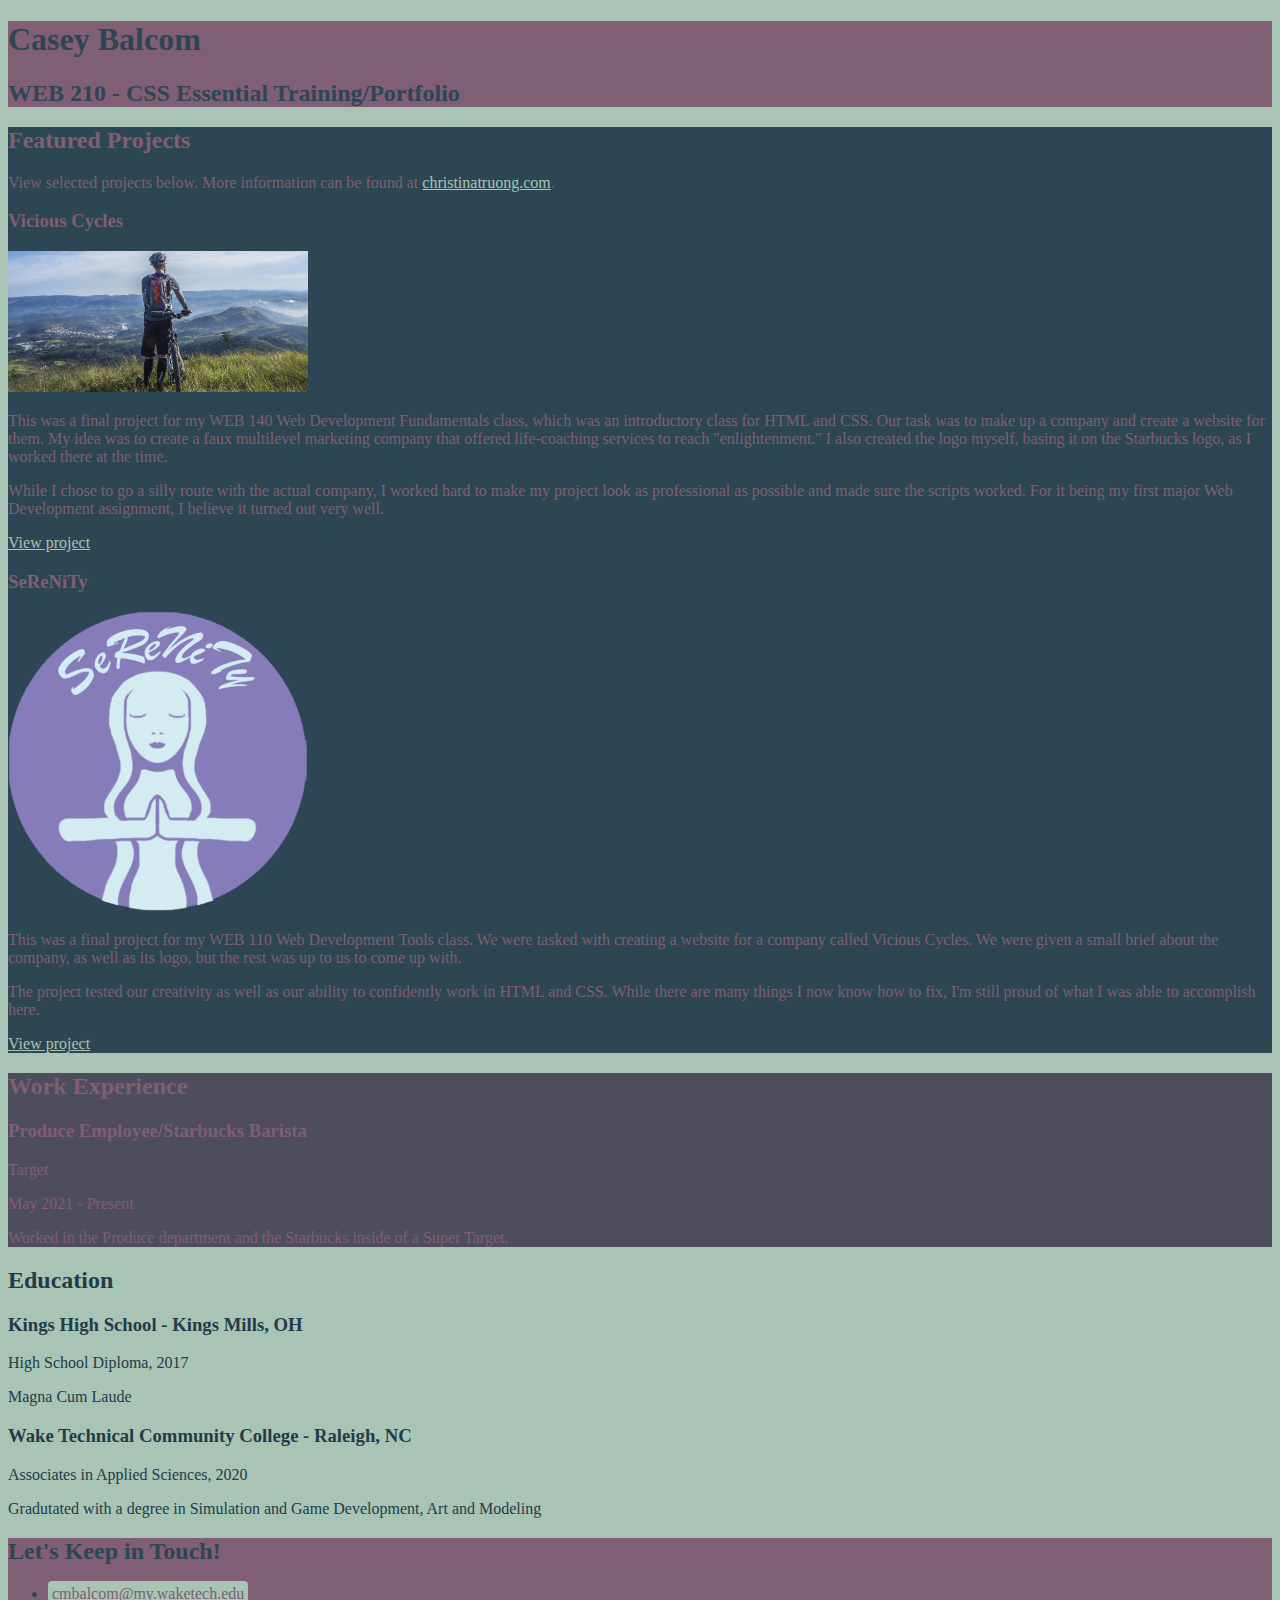
==== ResumeAssignment/index.html @ 67ddf85d "Add files via upload" ====
<!DOCTYPE html>
<html lang="en">
  <head>
    <meta charset="UTF-8">
    <meta name="viewport" content="width=device-width, initial-scale=1.0">
    <title>Casey Balcom/WEB210</title>
    <link rel="stylesheet" href="css/styles.css">
  </head>
  <body>
    <main>
      <!-- ***********************  ABOUT / PROFILE  *********************** -->
      <header>
        <h1>Casey Balcom</h1>
        <h2>WEB 210 - CSS Essential Training/Portfolio</h2>

        <!--<p>Add your profile copy here. Add more paragraphs or links as needed. Here is some dummy text: Lorem ipsum dolor sit amet, consectetur adipiscing elit. Praesent bibendum, diam ut gravida efficitur, risus neque scelerisque erat, ut rhoncus erat odio ac justo. Nunc scelerisque vestibulum augue, sit amet hendrerit ante.</p>
        <p>Add another paragraph if needed.</p>-->
      </header>

      <!-- ********************  PROJECTS / PORTFOLIO  ********************* -->
      <section class="projects">
        <h2>Featured Projects</h2>
        <p>View selected projects below. More information can be found at <a href="http://christinatruong.com">christinatruong.com</a>.</p>

        <!-- Copy the whole <section> block to add more projects. -->
        <section>
          <h3>Vicious Cycles</h3>
          <img src="images/homePageInspirePic2.jpg" alt="Logo I created for the project">
          <p>This was a final project for my WEB 140 Web Development Fundamentals class, which was an introductory class for HTML and CSS. Our task was to make up a company and create a website for them. My idea was to create a faux multilevel marketing company that offered life-coaching services to reach "enlightenment." I also created the logo myself, basing it on the Starbucks logo, as I worked there at the time.</p>
          <p>While I chose to go a silly route with the actual company, I worked hard to make my project look as professional as possible and made sure the scripts worked. For it being my first major Web Development assignment, I believe it turned out very well.</p>
          
          <a href="https://wcet.waketech.edu/cmbalcom/WEB140/FinalProject/index.html" target="_blank">View project</a>
        </section>

        <section>
          <h3>SeReNiTy</h3>
          <img src="images/logo.png" alt="A cyclist overlooking a valley">
          <p>This was a final project for my WEB 110 Web Development Tools class. We were tasked with creating a website for a company called Vicious Cycles. We were given a small brief about the company, as well as its logo, but the rest was up to us to come up with.</p>
          <p>The project tested our creativity as well as our ability to confidently work in HTML and CSS. While there are many things I now know how to fix, I'm still proud of what I was able to accomplish here.</p>
          <a href="https://wcet.waketech.edu/cmbalcom/WEB140/FinalProject/index.html" target="_blank">View project</a>
        </section>
        <!-- End of Project block. -->
      </section>

      <!-- ***********************  WORK EXPERIENCE  *********************** -->
      <section class="work-experience">
        <h2>Work Experience</h2>
        <!--<p>Optional paragraph for work experience summary. Not a part of the job details. Delete if not being used.</p>-->

        <!-- Copy this whole <section> block to add more jobs. -->
        <section>
          <h3>Produce Employee/Starbucks Barista</h3>
          <p>Target</p>
          <p>May 2021 - Present</p>
          <p>Worked in the Produce department and the Starbucks inside of a Super Target.</p>
          <!--Don't Want:
          <p>Optional list:</p>
          <ul>
            <li>Delete this list if you don't need it.</li>
            <li>Created...</li>
            <li>Lead...</li>
            <li>Responsible for...</li>
          </ul>-->
        </section>
        <!-- End of Job block. -->
      </section>

      <!-- ******************  EDUCATION & CERTIFICATIONS ****************** -->
      <section class="education">
        <h2>Education</h2>

        <!-- Copy this whole <section> block to add more schools. -->
        <section>
          <h3>Kings High School - Kings Mills, OH</h3>
          <p>High School Diploma, 2017</p>
          <p>Magna Cum Laude</p>
        </section>

        <section>
          <h3>Wake Technical Community College - Raleigh, NC</h3>
          <p>Associates in Applied Sciences, 2020</p>
          <p>Gradutated with a degree in Simulation and Game Development, Art and Modeling</p>
        </section>
        <!-- End of School block. -->
      </section>

      <!-- *****************  CONTACT INFO / SOCIAL MEDIA  ***************** -->
      <footer>
        <h2>Let's Keep in Touch!</h2>

        <!-- Social media and contact links. Add or remove any networks. -->
        <ul>
          <li><a href="mailto:cmbalcom@my.waketech.edu" class="btn">cmbalcom@my.waketech.edu</a></li>
          <!--Don't Have These:
          <li><a href="http://yourwebsite.com" target="_blank">yourwebsite.com</a></li>
          <li><a href="#" target="_blank">Twitter</a></li>
          <li><a href="#" target="_blank">LinkedIn</a></li>
          <li><a href="#" target="_blank">Facebook</a></li>-->
        </ul>
      </footer>
    </main>
  </body>
</html>
---- ResumeAssignment/css/styles.css ----
/*
******COLOR PALLET******
Ash gray: #a7c4b5
Chinese Violet: #805e73
Davy's Gray: #4e4d5c
Charcoal: #2d4654
Charcoal: #243b4a
*/

/* Global Styles
-------------------------------*/
body{
    color: #243b4a;
    background: #a7c4b5;
}
img{
    width: 300px;
}
a{
    color: #a7c4b5;
}
a:hover{
    text-decoration: none;
}


/* Profile
-------------------------------*/
header{
    background: #805e73;
    color: #2d4654;
}


/* Projects
-------------------------------*/
.projects{
    background: #2d4654;
    color: #805e73;
}


/* Work Experience
-------------------------------*/
.work-experience{
    background: #4e4d5c;
    color: #805e73;
}


/* Education
-------------------------------*/



/* Contact Info
-------------------------------*/
footer{
    background: #805e73;
    color: #2d4654;
}
/*footer a{}*/
footer .btn{
    color: #805e73;
    background-color: #a7c4b5;
    text-decoration: none;
    padding: 4px;
    border-radius: 4px;
}
footer .btn:hover{
    background: rgba(167, 196, 181, 80%);
}
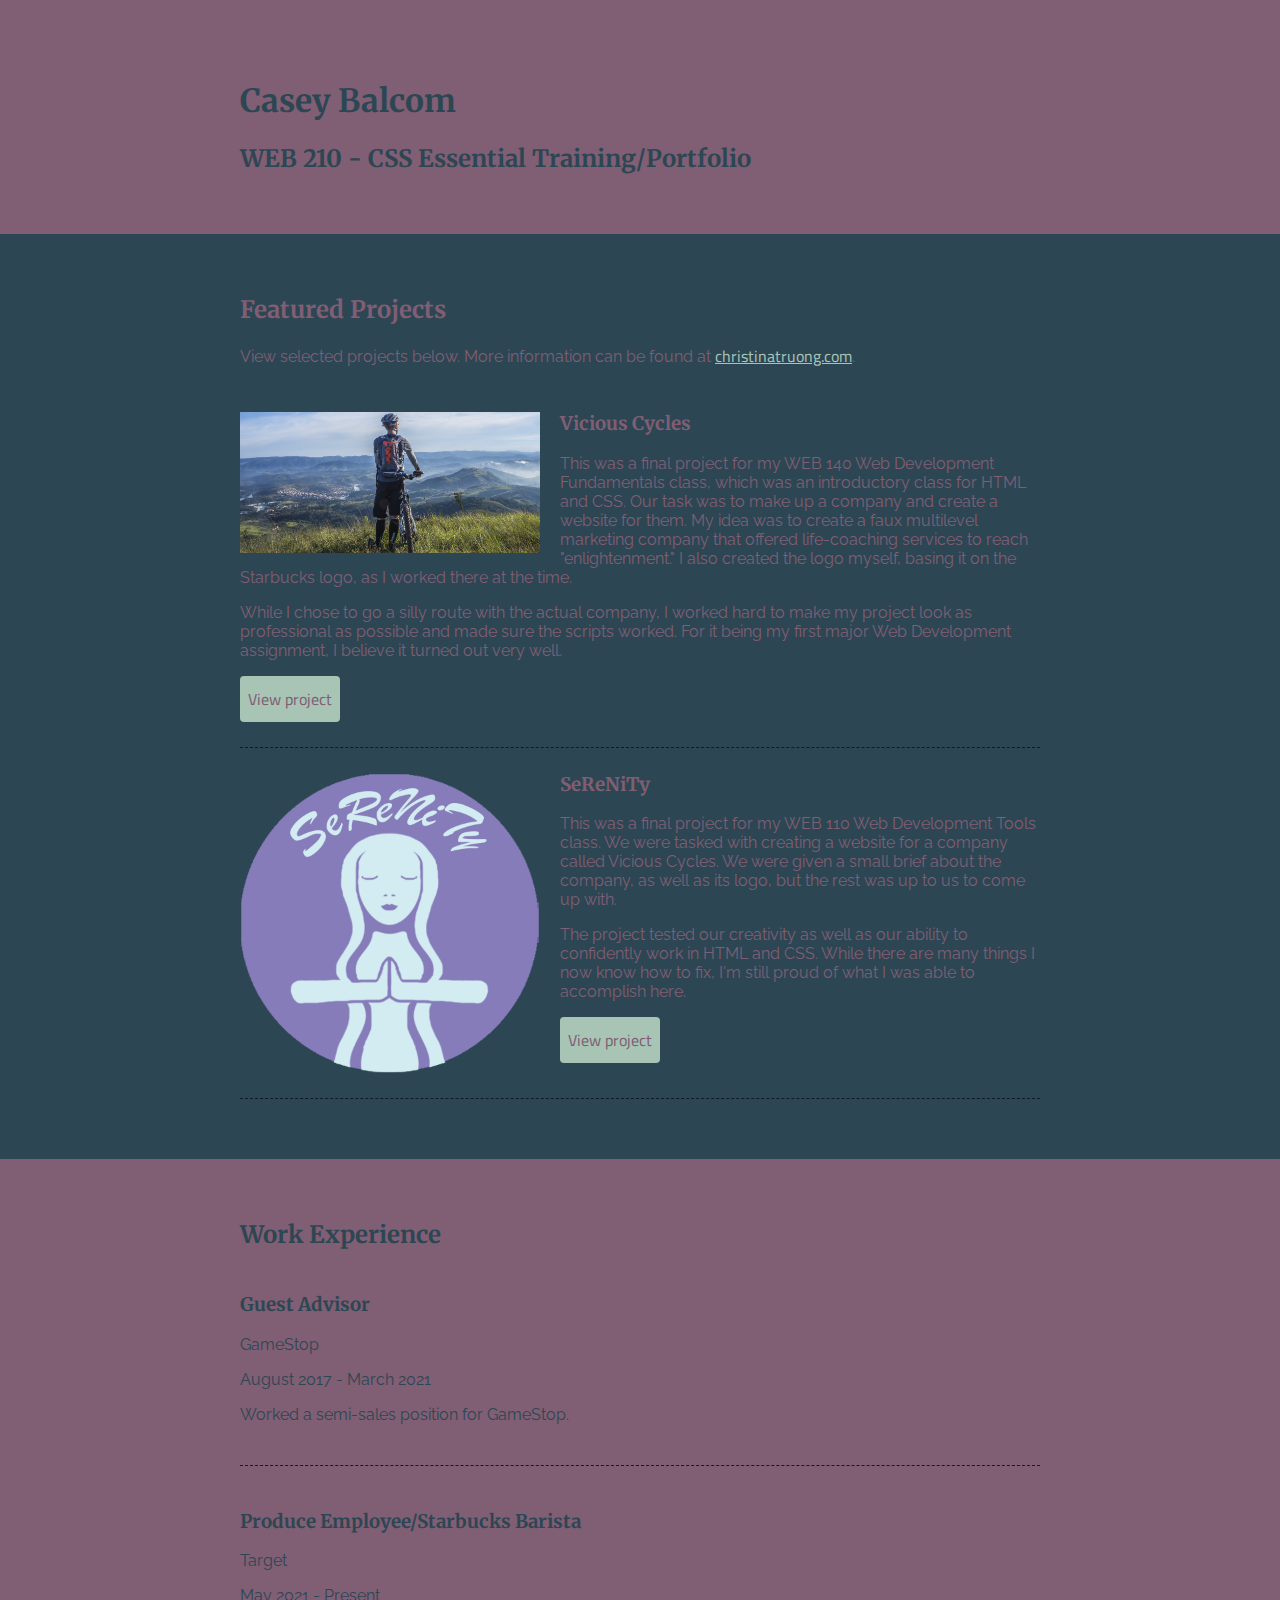
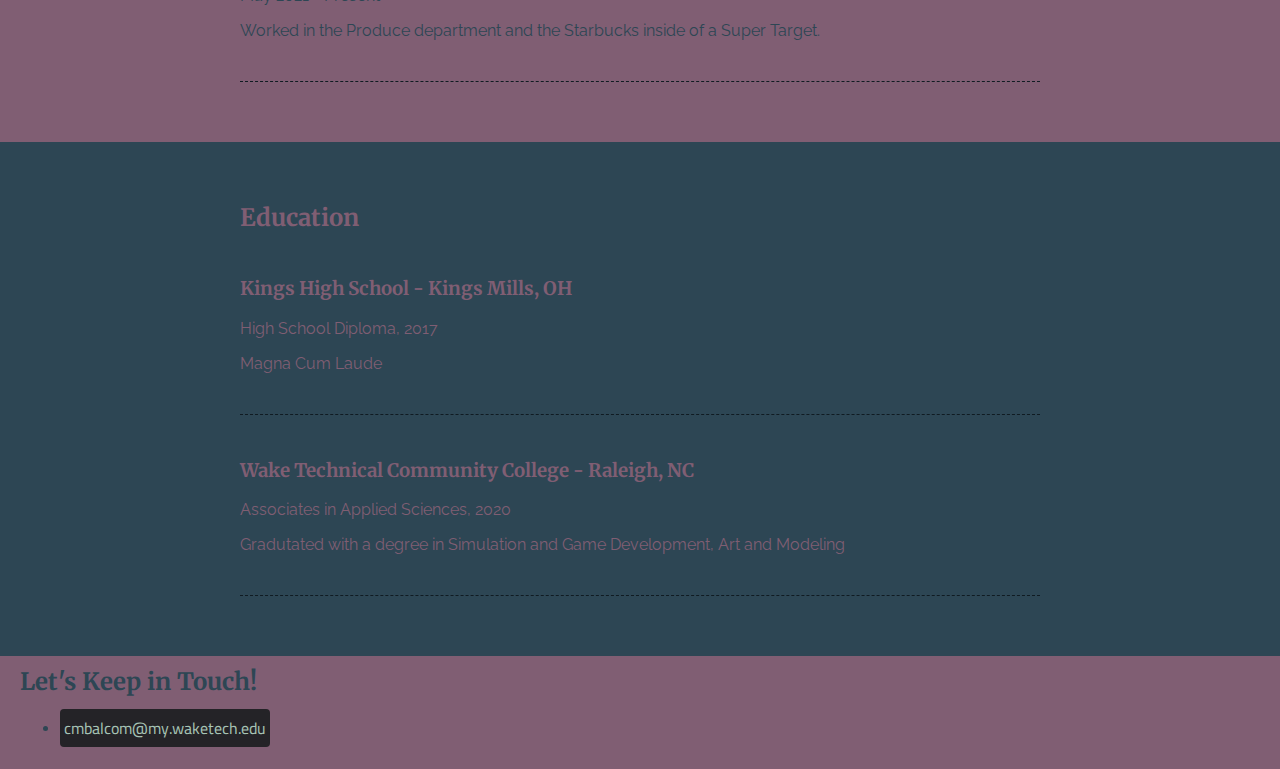
==== commit bf1acaa2: "Add files via upload" ====
--- a/ResumeAssignment/index.html
+++ b/ResumeAssignment/index.html
@@ -5,83 +5,101 @@
     <meta name="viewport" content="width=device-width, initial-scale=1.0">
     <title>Casey Balcom/WEB210</title>
     <link rel="stylesheet" href="css/styles.css">
+    <link rel="stylesheet"
+  href="https://fonts.googleapis.com/css?family=Merriweather|Raleway|Cairo">
   </head>
   <body>
     <main>
       <!-- ***********************  ABOUT / PROFILE  *********************** -->
       <header>
-        <h1>Casey Balcom</h1>
-        <h2>WEB 210 - CSS Essential Training/Portfolio</h2>
+        <div class="content-wrap">
+          <h1>Casey Balcom</h1>
+          <h2>WEB 210 - CSS Essential Training/Portfolio</h2>
 
-        <!--<p>Add your profile copy here. Add more paragraphs or links as needed. Here is some dummy text: Lorem ipsum dolor sit amet, consectetur adipiscing elit. Praesent bibendum, diam ut gravida efficitur, risus neque scelerisque erat, ut rhoncus erat odio ac justo. Nunc scelerisque vestibulum augue, sit amet hendrerit ante.</p>
-        <p>Add another paragraph if needed.</p>-->
+          <!--<p>Add your profile copy here. Add more paragraphs or links as needed. Here is some dummy text: Lorem ipsum dolor sit amet, consectetur adipiscing elit. Praesent bibendum, diam ut gravida efficitur, risus neque scelerisque erat, ut rhoncus erat odio ac justo. Nunc scelerisque vestibulum augue, sit amet hendrerit ante.</p>
+          <p>Add another paragraph if needed.</p>-->
+        </div>
       </header>
 
       <!-- ********************  PROJECTS / PORTFOLIO  ********************* -->
       <section class="projects">
-        <h2>Featured Projects</h2>
-        <p>View selected projects below. More information can be found at <a href="http://christinatruong.com">christinatruong.com</a>.</p>
+        <div class="content-wrap">
+          <h2>Featured Projects</h2>
+          <p>View selected projects below. More information can be found at <a href="http://christinatruong.com">christinatruong.com</a>.</p>
 
-        <!-- Copy the whole <section> block to add more projects. -->
-        <section>
-          <h3>Vicious Cycles</h3>
-          <img src="images/homePageInspirePic2.jpg" alt="Logo I created for the project">
-          <p>This was a final project for my WEB 140 Web Development Fundamentals class, which was an introductory class for HTML and CSS. Our task was to make up a company and create a website for them. My idea was to create a faux multilevel marketing company that offered life-coaching services to reach "enlightenment." I also created the logo myself, basing it on the Starbucks logo, as I worked there at the time.</p>
-          <p>While I chose to go a silly route with the actual company, I worked hard to make my project look as professional as possible and made sure the scripts worked. For it being my first major Web Development assignment, I believe it turned out very well.</p>
-          
-          <a href="https://wcet.waketech.edu/cmbalcom/WEB140/FinalProject/index.html" target="_blank">View project</a>
-        </section>
+          <!-- Copy the whole <section> block to add more projects. -->
+          <section class="project-item">
+            <img src="images/homePageInspirePic2.jpg" alt="Logo I created for the project">
+            <h3>Vicious Cycles</h3>
+            <p>This was a final project for my WEB 140 Web Development Fundamentals class, which was an introductory class for HTML and CSS. Our task was to make up a company and create a website for them. My idea was to create a faux multilevel marketing company that offered life-coaching services to reach "enlightenment." I also created the logo myself, basing it on the Starbucks logo, as I worked there at the time.</p>
+            <p>While I chose to go a silly route with the actual company, I worked hard to make my project look as professional as possible and made sure the scripts worked. For it being my first major Web Development assignment, I believe it turned out very well.</p>
+            
+            <a href="https://wcet.waketech.edu/cmbalcom/WEB140/FinalProject/index.html" class="btn" target="_blank">View project</a>
+        
+          </section>
 
-        <section>
-          <h3>SeReNiTy</h3>
-          <img src="images/logo.png" alt="A cyclist overlooking a valley">
-          <p>This was a final project for my WEB 110 Web Development Tools class. We were tasked with creating a website for a company called Vicious Cycles. We were given a small brief about the company, as well as its logo, but the rest was up to us to come up with.</p>
-          <p>The project tested our creativity as well as our ability to confidently work in HTML and CSS. While there are many things I now know how to fix, I'm still proud of what I was able to accomplish here.</p>
-          <a href="https://wcet.waketech.edu/cmbalcom/WEB140/FinalProject/index.html" target="_blank">View project</a>
-        </section>
+          <section class="project-item">
+            <img src="images/logo.png" alt="A cyclist overlooking a valley">
+            <h3>SeReNiTy</h3>
+            <p>This was a final project for my WEB 110 Web Development Tools class. We were tasked with creating a website for a company called Vicious Cycles. We were given a small brief about the company, as well as its logo, but the rest was up to us to come up with.</p>
+            <p>The project tested our creativity as well as our ability to confidently work in HTML and CSS. While there are many things I now know how to fix, I'm still proud of what I was able to accomplish here.</p>
+            <a href="https://wcet.waketech.edu/cmbalcom/WEB140/FinalProject/index.html" class="btn" target="_blank">View project</a>
+          </section>
         <!-- End of Project block. -->
+        </div>
       </section>
 
       <!-- ***********************  WORK EXPERIENCE  *********************** -->
       <section class="work-experience">
-        <h2>Work Experience</h2>
-        <!--<p>Optional paragraph for work experience summary. Not a part of the job details. Delete if not being used.</p>-->
+        <div class="content-wrap">
+          <h2>Work Experience</h2>
+          <!--<p>Optional paragraph for work experience summary. Not a part of the job details. Delete if not being used.</p>-->
 
-        <!-- Copy this whole <section> block to add more jobs. -->
-        <section>
-          <h3>Produce Employee/Starbucks Barista</h3>
-          <p>Target</p>
-          <p>May 2021 - Present</p>
-          <p>Worked in the Produce department and the Starbucks inside of a Super Target.</p>
-          <!--Don't Want:
-          <p>Optional list:</p>
-          <ul>
-            <li>Delete this list if you don't need it.</li>
-            <li>Created...</li>
-            <li>Lead...</li>
-            <li>Responsible for...</li>
-          </ul>-->
-        </section>
-        <!-- End of Job block. -->
+          <!-- Copy this whole <section> block to add more jobs. -->
+          <section class="work-item">
+            <h3>Guest Advisor</h3>
+            <p>GameStop</p>
+            <p>August 2017 - March 2021</p>
+            <p>Worked a semi-sales position for GameStop.</p>
+          </section>
+
+          <section class="work-item">
+            <h3>Produce Employee/Starbucks Barista</h3>
+            <p>Target</p>
+            <p>May 2021 - Present</p>
+            <p>Worked in the Produce department and the Starbucks inside of a Super Target.</p>
+            <!--Don't Want:
+            <p>Optional list:</p>
+            <ul>
+              <li>Delete this list if you don't need it.</li>
+              <li>Created...</li>
+              <li>Lead...</li>
+              <li>Responsible for...</li>
+            </ul>-->
+          </section>
+          <!-- End of Job block. -->
+        </div>
       </section>
 
       <!-- ******************  EDUCATION & CERTIFICATIONS ****************** -->
       <section class="education">
-        <h2>Education</h2>
+        <div class="content-wrap">
+          <h2>Education</h2>
 
-        <!-- Copy this whole <section> block to add more schools. -->
-        <section>
-          <h3>Kings High School - Kings Mills, OH</h3>
-          <p>High School Diploma, 2017</p>
-          <p>Magna Cum Laude</p>
-        </section>
+          <!-- Copy this whole <section> block to add more schools. -->
+          <section class="education-item">
+            <h3>Kings High School - Kings Mills, OH</h3>
+            <p>High School Diploma, 2017</p>
+            <p>Magna Cum Laude</p>
+          </section>
 
-        <section>
-          <h3>Wake Technical Community College - Raleigh, NC</h3>
-          <p>Associates in Applied Sciences, 2020</p>
-          <p>Gradutated with a degree in Simulation and Game Development, Art and Modeling</p>
-        </section>
-        <!-- End of School block. -->
+          <section class="education-item">
+            <h3>Wake Technical Community College - Raleigh, NC</h3>
+            <p>Associates in Applied Sciences, 2020</p>
+            <p>Gradutated with a degree in Simulation and Game Development, Art and Modeling</p>
+          </section>
+          <!-- End of School block. -->
+        </div>
       </section>
 
       <!-- *****************  CONTACT INFO / SOCIAL MEDIA  ***************** -->
--- a/ResumeAssignment/css/styles.css
+++ b/ResumeAssignment/css/styles.css
@@ -2,25 +2,47 @@
 ******COLOR PALLET******
 Ash gray: #a7c4b5
 Chinese Violet: #805e73
-Davy's Gray: #4e4d5c
+Dark Gray: #242327
 Charcoal: #2d4654
-Charcoal: #243b4a
+Dark Navy/Black: #101b22
 */
 
 /* Global Styles
 -------------------------------*/
+html{
+    box-sizing: border-box;
+}
+*, *:before, *:after{
+    box-sizing: inherit;
+}
+
 body{
-    color: #243b4a;
+    color: #101b22;
     background: #a7c4b5;
+    margin: 0;
+    padding: 0;
+    font-family: 'Raleway';
+}
+h1, h2, h3{
+    font-family: 'Merriweather';
 }
 img{
     width: 300px;
 }
 a{
     color: #a7c4b5;
+    font-family: 'Cairo';
 }
 a:hover{
     text-decoration: none;
+}
+h2{
+    margin: 0;
+}
+.content-wrap{
+    width: 800px;
+    margin: 0 auto;
+    padding: 60px 0;
 }
 
 
@@ -38,19 +60,50 @@
     background: #2d4654;
     color: #805e73;
 }
+.projects .btn{
+    color: #805e73;
+    background-color: #a7c4b5;
+    text-decoration: none;
+    padding: 8px;
+    border-radius: 4px;
+    display: inline-block;
+}
+.project-item{
+    overflow: hidden;
+    border-bottom: 1px dashed #101b22;
+    padding: 25px 0;
+}
+.project-item img{
+    float: left;
+    margin-right: 20px;
+}
+.project-item h3{
+    margin-top: 0;
+}
 
 
 /* Work Experience
 -------------------------------*/
 .work-experience{
-    background: #4e4d5c;
-    color: #805e73;
+    background: #805e73;
+    color: #2d4654;
+}
+.work-item{
+    border-bottom: 1px dashed #101b22;
+    padding: 25px 0;
 }
 
 
 /* Education
 -------------------------------*/
-
+.education{
+    background: #2d4654;
+    color: #805e73;
+}
+.education-item{
+    border-bottom: 1px dashed #101b22;
+    padding: 25px 0;
+}
 
 
 /* Contact Info
@@ -58,15 +111,17 @@
 footer{
     background: #805e73;
     color: #2d4654;
+    padding: 10px 20px;
 }
 /*footer a{}*/
 footer .btn{
-    color: #805e73;
-    background-color: #a7c4b5;
+    color: #a7c4b5;
+    background-color: #242327;
     text-decoration: none;
     padding: 4px;
     border-radius: 4px;
 }
 footer .btn:hover{
     background: rgba(167, 196, 181, 80%);
+    color: #2d4654;
 }